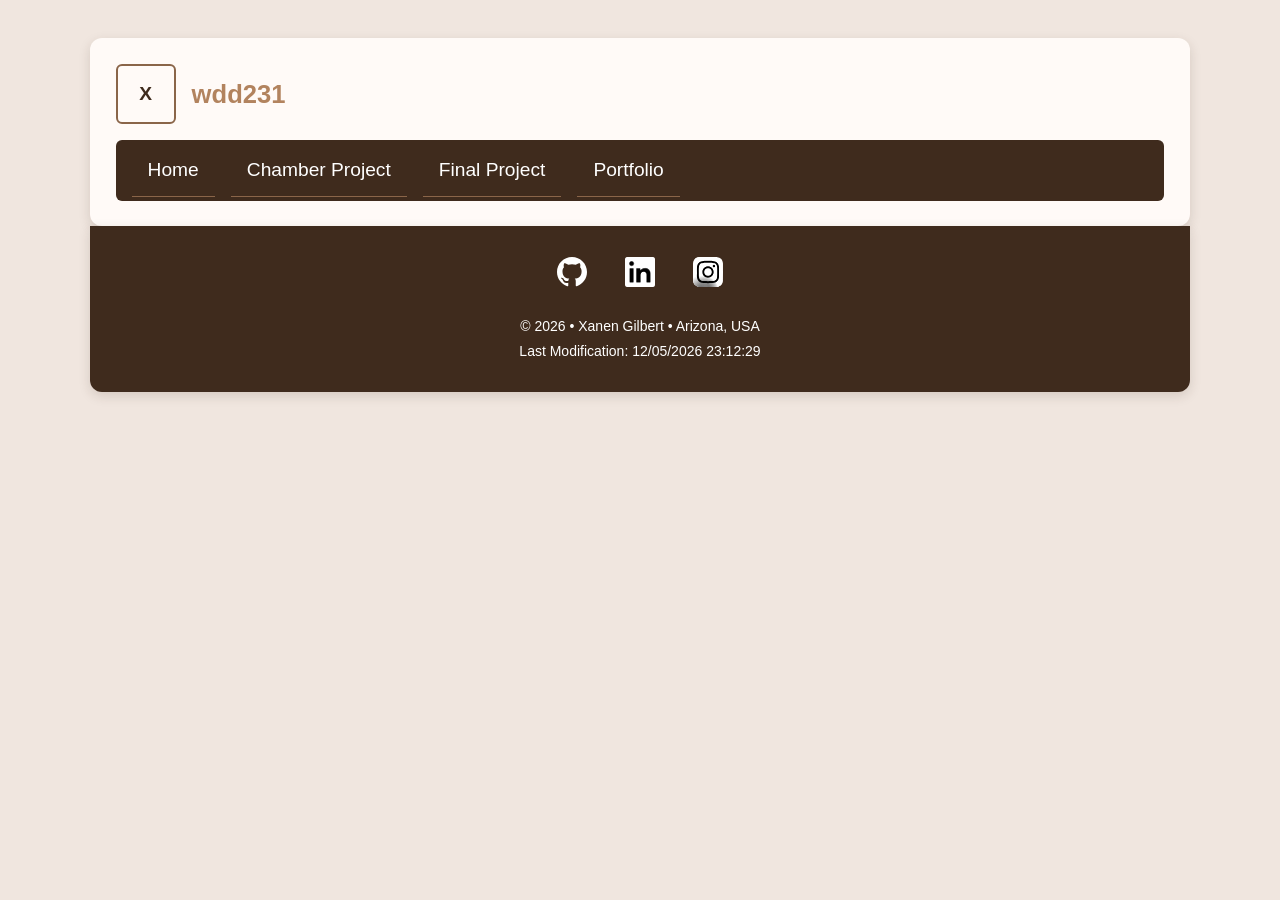
==== chamber/index.html @ e658a53b "added HTML for chamber, also added header and footer" ====
<!DOCTYPE html>
<html lang="en">
<head>
    <meta charset="UTF-8">
    <meta name="viewport" content="width=device-width, initial-scale=1.0">
    <link rel="preconnect" href="https://fonts.googleapis.com">
    <link rel="preconnect" href="https://fonts.gstatic.com" crossorigin>
    <link href="https://fonts.googleapis.com/css2?family=Oswald:wght@200..700&family=Roboto+Mono:ital,wght@0,100..700;1,100..700&display=swap" rel="stylesheet">
    <meta name="description" content="This is the index.html file for the WDD231 project. It contains the basic structure of the website, including the header, main content, and footer.">
    <link rel="stylesheet" href="styles/directory.css">
    <link rel="stylesheet" href="styles/directory-large.css">
    <meta name="author" content="Xane Gilbert">
    <link rel="icon" href="images/favicon.ico">
    <script src="scripts/weather.js" defer></script>
    <script src="../scripts/base.js" defer></script>
    <script src="scripts/directory.js" defer></script>
    <meta property="og:title" content="Chamber Project Directory for Local Businesses">
    <meta property="og:description" content="Explore local businesses, events, weather updates, and community resources in this chamber directory project.">
    <meta property="og:url" content="https://xanamal/chamber/directory.html">
    <meta property="og:image" content="https://xanamal.github.io/wdd231/chamber/images/chamber-preview.jpg">

    <title>Chamber Project Directory</title>
</head>
<body>
    
    <header>

        <div class="site-branding">
            <div class="logo">X</div>
            <span>wdd231</span>
        </div>


        <nav id="navigation">
            <button id="menu">☰</button>
            <ul>
                <li><a href="../index.html">Home</a></li>
                <li><a href="directory.html">Chamber Project</a></li>
                <li><a href="#">Final Project</a></li>
                <li><a href="#">Portfolio</a></li>
            </ul>
        </nav>
    </header>




    <footer>
        <div class="socials">
            <a href="https://github.com/xanamal" target="_blank">
            <img src="../images/github_logo.svg" alt="GitHub Icon">
        </a>

        <a href="www.linkedin.com/in/xanen-gilbert-a3b019311" target="_blank">
            <img src="../images/linkedin.webp" alt="LinkedIn Icon">
        </a>

        <a href="https://www.instagram.com/xanen_gilbert/" target="_blank">
            <img src="../images/insta_logo.svg" alt="Instagram Icon">
        </a>
        </div>

        <p>&copy; <span id="currentyear"></span> • Xanen Gilbert • Arizona, USA</p>
        <p>Last Modification: <span id="lastModified"></span></p>
    </footer>

</body>
</html>
---- chamber/styles/directory.css ----
/*=================
    CSS Variables / Color Theme
=================*/
:root {
  --color-dark: #3f2b1d;
  --color-primary: #b2835e;
  --color-secondary: #c19c7e;
  --color-accent: #d1b59e;
  --color-soft: #e0cdbf;
  --color-light: #f0e6df;

  --color-text: #1f160f;
  --color-text-light: #ffffff;
  --color-card: #fffaf7;
  --color-border: #8a6549;

  --max-width: 1100px;

  --space-xs: clamp(0.35rem, 1vw, 0.5rem);
  --space-sm: clamp(0.5rem, 1.5vw, 1rem);
  --space-md: clamp(1rem, 2vw, 2rem);
  --space-lg: clamp(2rem, 3vw, 3rem);

  --font-small: clamp(0.875rem, 1vw, 1rem);
  --font-medium: clamp(1rem, 1.5vw, 1.25rem);
  --font-large: clamp(1.25rem, 2vw, 2rem);
  --font-xlarge: clamp(1.5rem, 3vw, 3rem);

  --radius-sm: 6px;
  --radius-md: 12px;

  --shadow-soft: 0 4px 12px rgba(63, 43, 29, 0.15);

}


/*=================
    Global Styles
=================*/

*{
    box-sizing: border-box;
}

body {
    margin: 0;
    background-color: var(--color-light);
    font-family: Arial, Helvetica, sans-serif;
    color: var(--color-text);
    font-size: var(--font-medium);
    line-height: 1.5;
}

header,
main,
footer {
    width: min(90%, var(--max-width));
    margin: 0 auto;
}

/*=================
    Header Styles
=================*/


header {
    margin-top: var(--space-lg);
    background: var(--color-card);
    padding: var(--space-md);
    border-radius: var(--radius-md); 
    box-shadow: var(--shadow-soft);
}

.site-branding {
    display: flex;
    align-items: center;
    gap: var(--space-sm);
}

.logo {
    width: clamp(40px, 5vw, 60px);
    height: clamp(40px, 5vw, 60px);
    border: 2px solid var(--color-border);
    display: grid;
    place-items: center;
    font-weight: bold;
    color: var(--color-dark);
    border-radius: var(--radius-sm);
}

.site-branding span {
    font-size: var(--font-large);
    font-weight: 700;
    color: var(--color-primary);
}

/*=================
    Navigation Styles
=================*/

#menu {
    margin-left: auto;
    background: var(--color-dark);
    color: var(--color-text-light);
    border: none;
    padding: var(--space-xs) var(--space-sm);
    border-radius: var(--radius-sm);
    cursor: pointer;

}

#menu::before {
    content: "☰";
}

#menu.open::before {
    content: "✕";
}

#navigation {
    display: flex;
    flex-direction: row;
    background: var(--color-dark);
    margin-top: var(--space-sm);
    border-radius: var(--radius-sm);
    overflow: hidden;
}

#navigation ul {
    display: flex;
    justify-content: center;
    align-items: center;
    gap: var(--space-sm);
    list-style: none;
    margin: 0;
    padding: var(--space-sm);
}

#navigation a {
    color: var(--color-text-light);
    text-decoration: none;
    padding: var(--space-sm);
    border-bottom: 1px solid var(--color-border);
}

#navigation a:hover {
    background: var(--color-primary);
    color: var(--color-dark);
}

/*=================
    Main Styles
=================*/


main {
  background: var(--color-card);
  padding: var(--space-md);
  box-shadow: var(--shadow-soft);
  margin-top: var(--space-md);
}

h1 {
  font-size: var(--font-large);
  color: var(--color-dark);
  margin: 0 0 var(--space-md);
}

h2 {
  color: var(--color-dark);
}

/* Top 3 cards */

.home-info {
  display: grid;
  grid-template-columns: repeat(auto-fit, minmax(220px, 1fr));
  gap: var(--space-sm);
  margin-bottom: var(--space-lg);
}

.info-card {
  background: var(--color-light);
  border: 1px solid var(--color-dark);
  border-radius: var(--radius-md);
  padding: 1rem;
  box-shadow: var(--shadow-soft);
  min-height: 130px;
}

.info-card h2 {
  font-size: 1.1rem;
  margin: 0 0 0.5rem;
  background: var(--color-dark);
  color: var(--color-text-light);
  padding: 0.5rem;
  border-radius: var(--radius-sm);
  text-align: center;
}

.info-card p {
  font-size: 0.95rem;
  margin: 0.5rem 0 0;
  text-align: center;
}

/* Members Section */

.members-section {
  margin-top: var(--space-md);
}

.members-section h2 {
  text-align: center;
  margin-bottom: var(--space-sm);
}

.view-buttons {
  text-align: center;
  margin-bottom: 1rem;
}

.view-buttons button {
  padding: 0.6rem 1rem;
  margin: 0.25rem;
  cursor: pointer;
  border: none;
  border-radius: var(--radius-sm);
  background: var(--color-dark);
  color: var(--color-text-light);
  font-weight: 700;
}

.view-buttons button:hover {
  background: var(--color-primary);
  color: var(--color-dark);
}

/* Grid View */

#members.grid {
  display: grid;
  grid-template-columns: repeat(auto-fit, minmax(220px, 1fr));
  gap: 1rem;
}

.member-card {
  background: #ffffff;
  padding: 0.9rem;
  border: 1px solid var(--color-accent);
  border-radius: var(--radius-md);
  text-align: center;
  box-shadow: var(--shadow-soft);
  transition: transform 0.2s ease, box-shadow 0.2s ease;
}

.member-card:hover {
  transform: translateY(-3px);
  box-shadow: 0 6px 16px rgba(63, 43, 29, 0.2);
}

.member-card img {
  width: 95px;
  height: 95px;
  object-fit: contain;
  margin-bottom: 0.5rem;
}

.member-card h3 {
  font-size: 1.05rem;
  color: var(--color-dark);
  margin: 0.4rem 0;
}

.member-card p {
  font-size: 0.85rem;
  margin: 0.25rem 0;
}

.member-card a {
  display: inline-block;
  margin-top: 0.5rem;
  padding: 0.45rem 0.75rem;
  background: var(--color-dark);
  color: white;
  text-decoration: none;
  border-radius: var(--radius-sm);
  font-size: 0.85rem;
  font-weight: 700;
}

.member-card a:hover {
  background: var(--color-primary);
  color: var(--color-dark);
}

/* List View */

#members.list {
  display: flex;
  flex-direction: column;
  gap: 0.75rem;
}

#members.list .member-card {
  text-align: left;
  padding: 0.75rem 1rem;
}

#members.list .member-card img {
  display: none;
}

#members.list .member-card h3 {
  margin-top: 0;
}




/* =========================
   Footer
   ========================= */

footer {
  background: var(--color-dark);
  color: var(--color-text-light);
  text-align: center;
  padding: var(--space-md);
  margin-bottom: var(--space-lg);
  border-radius: 0 0 var(--radius-md) var(--radius-md);
  box-shadow: var(--shadow-soft);
}

.socials {
  display: flex;
  justify-content: center;
  gap: var(--space-lg);
  font-size: clamp(1.2rem, 3vw, 2rem);
  margin-bottom: var(--space-sm);
}

.socials a img {
  width: 30px;
  height: 30px;
  filter: invert(100%) sepia(100%) grayscale(100%) brightness(150%);
  transition: filter 0.3s ease;
}

footer p {
  margin: 0.25rem;
  font-size: var(--font-small);
}
---- chamber/styles/directory-large.css ----
@media (min-width: 700px) {
  #menu {
    display: none;
  }

  #navigation {
    display: flex;
    flex-direction: row;
  }

  .home-grid {
    grid-template-columns: 2fr 1fr;
  }

  .course-buttons {
    grid-template-columns: repeat(3, 1fr);
  }

  .course-list {
    grid-template-columns: repeat(3, 1fr);
  }
}
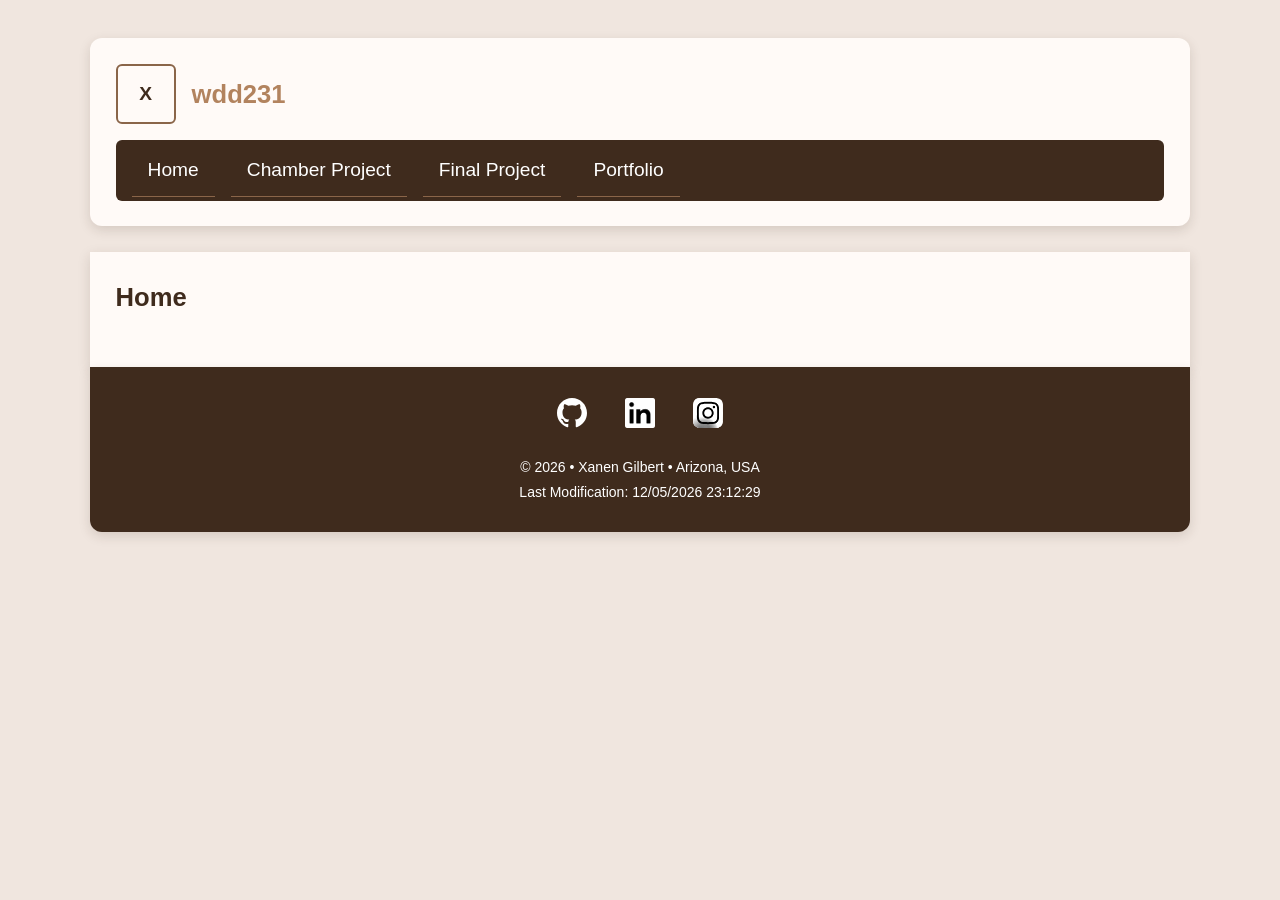
==== commit 7ead82bd: "added main" ====
--- a/chamber/index.html
+++ b/chamber/index.html
@@ -44,6 +44,12 @@
 
 
 
+    <main>
+        <h1>Home</h1>
+    </main>
+
+
+
 
     <footer>
         <div class="socials">
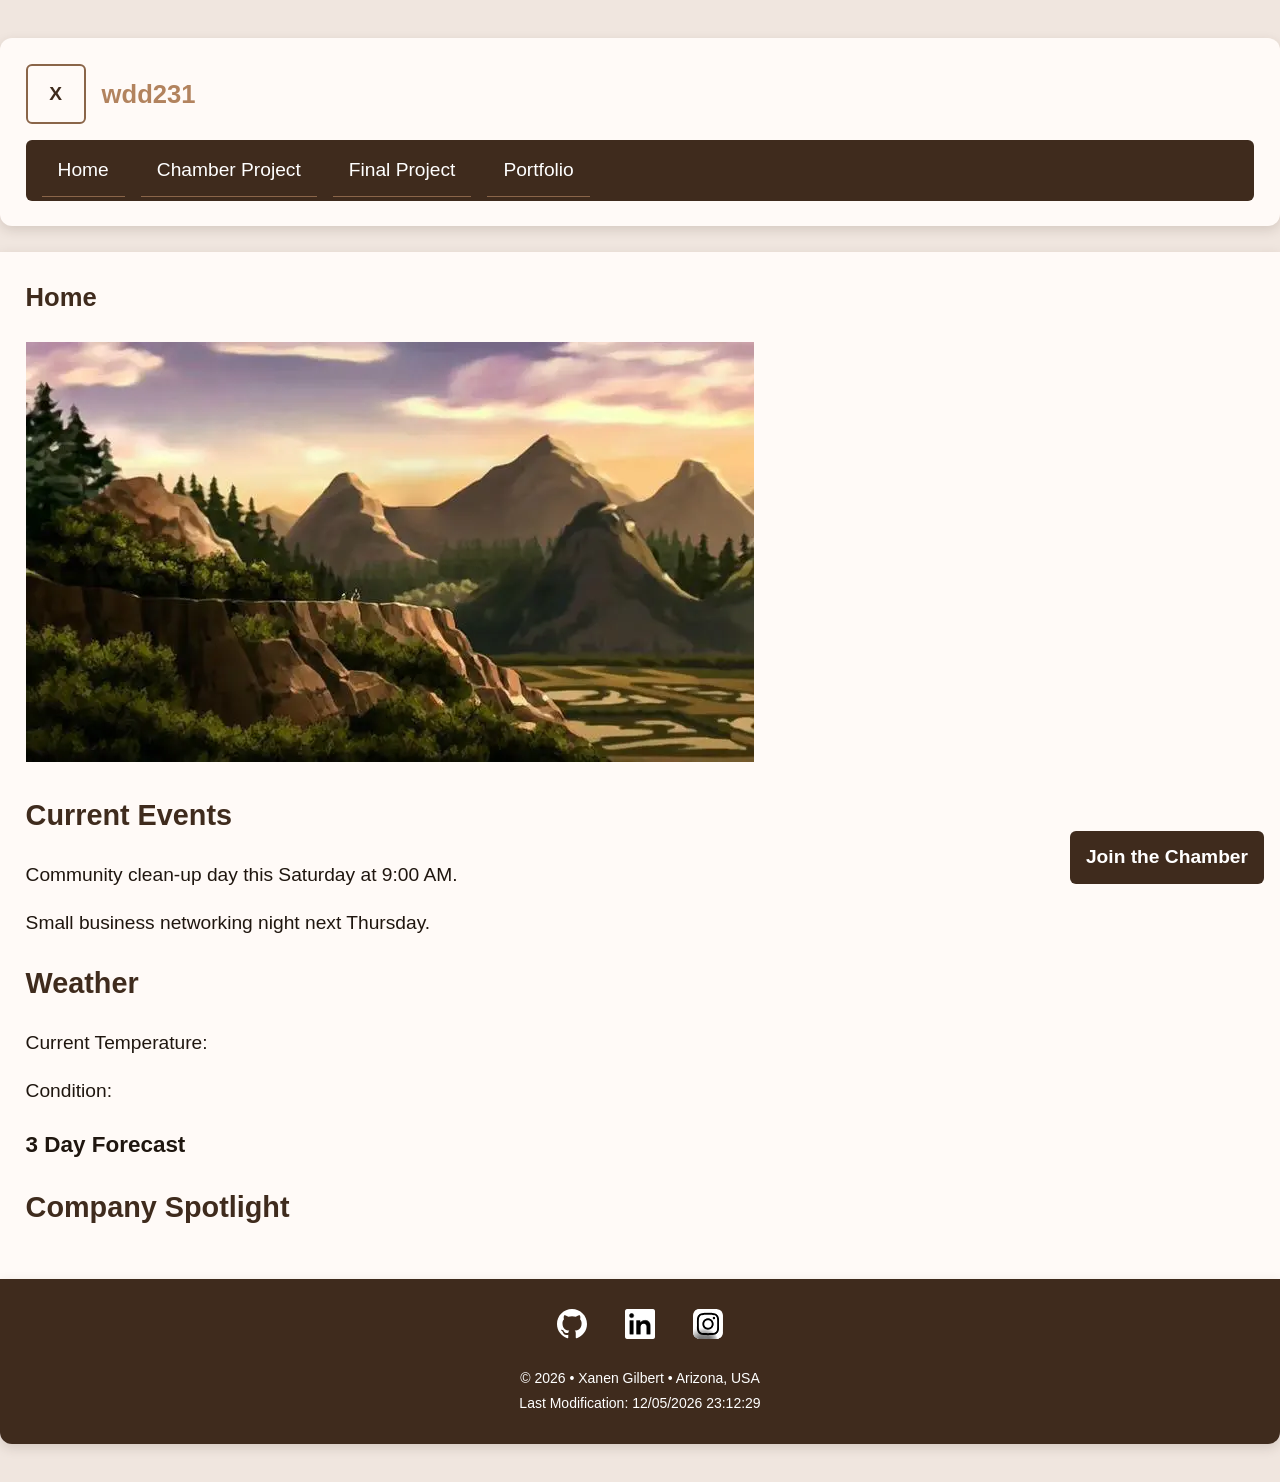
==== commit fa547aa1: "added CSS and hero image js is not working properly" ====
--- a/chamber/index.html
+++ b/chamber/index.html
@@ -7,8 +7,8 @@
     <link rel="preconnect" href="https://fonts.gstatic.com" crossorigin>
     <link href="https://fonts.googleapis.com/css2?family=Oswald:wght@200..700&family=Roboto+Mono:ital,wght@0,100..700;1,100..700&display=swap" rel="stylesheet">
     <meta name="description" content="This is the index.html file for the WDD231 project. It contains the basic structure of the website, including the header, main content, and footer.">
-    <link rel="stylesheet" href="styles/directory.css">
     <link rel="stylesheet" href="styles/directory-large.css">
+    <link rel="stylesheet" href="styles/index_chamber.css">
     <meta name="author" content="Xane Gilbert">
     <link rel="icon" href="images/favicon.ico">
     <script src="scripts/weather.js" defer></script>
@@ -34,7 +34,7 @@
         <nav id="navigation">
             <button id="menu">☰</button>
             <ul>
-                <li><a href="../index.html">Home</a></li>
+                <li><a href="index.html">Home</a></li>
                 <li><a href="directory.html">Chamber Project</a></li>
                 <li><a href="#">Final Project</a></li>
                 <li><a href="#">Portfolio</a></li>
@@ -46,6 +46,34 @@
 
     <main>
         <h1>Home</h1>
+
+        <section>
+            <img src="images/hero_chamber.webp" alt="landscape image of a valley">
+            <a class="cta-button" href="directory.html">Join the Chamber</a>
+        </section>
+
+        <section class="home-grid">
+        <section class="card events">
+            <h2>Current Events</h2>
+            <p>Community clean-up day this Saturday at 9:00 AM.</p>
+            <p>Small business networking night next Thursday.</p>
+        </section>
+
+        <section class="card weather">
+            <h2>Weather</h2>
+            <p>Current Temperature: <span id="current-temp"></span></p>
+            <p>Condition: <span id="weather-desc"></span></p>
+
+            <h3>3 Day Forecast</h3>
+            <div id="forecast"></div>
+        </section>
+
+        <section class="card spotlight">
+            <h2>Company Spotlight</h2>
+            <div id="spotlights"></div>
+        </section>
+    </section>
+
     </main>
 
 
--- a/chamber/styles/index_chamber.css
+++ b/chamber/styles/index_chamber.css
@@ -0,0 +1,407 @@
+/*=================
+    CSS Variables / Color Theme
+=================*/
+:root {
+  --color-dark: #3f2b1d;
+  --color-primary: #b2835e;
+  --color-secondary: #c19c7e;
+  --color-accent: #d1b59e;
+  --color-soft: #e0cdbf;
+  --color-light: #f0e6df;
+
+  --color-text: #1f160f;
+  --color-text-light: #ffffff;
+  --color-card: #fffaf7;
+  --color-border: #8a6549;
+
+  --max-width: 1100px;
+
+  --space-xs: clamp(0.35rem, 1vw, 0.5rem);
+  --space-sm: clamp(0.5rem, 1.5vw, 1rem);
+  --space-md: clamp(1rem, 2vw, 2rem);
+  --space-lg: clamp(2rem, 3vw, 3rem);
+
+  --font-small: clamp(0.875rem, 1vw, 1rem);
+  --font-medium: clamp(1rem, 1.5vw, 1.25rem);
+  --font-large: clamp(1.25rem, 2vw, 2rem);
+  --font-xlarge: clamp(1.5rem, 3vw, 3rem);
+
+  --radius-sm: 6px;
+  --radius-md: 12px;
+
+  --shadow-soft: 0 4px 12px rgba(63, 43, 29, 0.15);
+
+}
+
+
+/*=================
+    Global Styles
+=================*/
+
+*{
+    box-sizing: border-box;
+}
+
+body {
+    margin: 0;
+    background-color: var(--color-light);
+    font-family: Arial, Helvetica, sans-serif;
+    color: var(--color-text);
+    font-size: var(--font-medium);
+    line-height: 1.5;
+
+    min-height: 100vh;
+    display: flex;
+    flex-direction: column;
+}
+
+header,
+main,
+footer {
+    width: 100%;
+    margin: 0 auto;
+    padding-inline: 1rem;
+}
+
+/*=================
+    Header Styles
+=================*/
+
+
+header {
+    margin-top: var(--space-lg);
+    background: var(--color-card);
+    padding: var(--space-md);
+    border-radius: var(--radius-md); 
+    box-shadow: var(--shadow-soft);
+}
+
+.site-branding {
+    display: flex;
+    align-items: center;
+    gap: var(--space-sm);
+}
+
+.logo {
+    width: clamp(40px, 5vw, 60px);
+    height: clamp(40px, 5vw, 60px);
+    border: 2px solid var(--color-border);
+    display: grid;
+    place-items: center;
+    font-weight: bold;
+    color: var(--color-dark);
+    border-radius: var(--radius-sm);
+}
+
+.site-branding span {
+    font-size: var(--font-large);
+    font-weight: 700;
+    color: var(--color-primary);
+}
+
+/*=================
+    Navigation Styles
+=================*/
+
+#menu {
+    margin-left: auto;
+    background: var(--color-dark);
+    color: var(--color-text-light);
+    border: none;
+    padding: var(--space-xs) var(--space-sm);
+    border-radius: var(--radius-sm);
+    cursor: pointer;
+
+}
+
+#menu::before {
+    content: "☰";
+}
+
+#menu.open::before {
+    content: "✕";
+}
+
+#navigation {
+    display: flex;
+    flex-direction: row;
+    background: var(--color-dark);
+    margin-top: var(--space-sm);
+    border-radius: var(--radius-sm);
+    overflow: hidden;
+}
+
+#navigation ul {
+    display: flex;
+    justify-content: center;
+    align-items: center;
+    gap: var(--space-sm);
+    list-style: none;
+    margin: 0;
+    padding: var(--space-sm);
+}
+
+#navigation a {
+    color: var(--color-text-light);
+    text-decoration: none;
+    padding: var(--space-sm);
+    border-bottom: 1px solid var(--color-border);
+}
+
+#navigation a:hover {
+    background: var(--color-primary);
+    color: var(--color-dark);
+}
+
+/*=================
+    Main Styles
+=================*/
+
+
+main {
+  background: var(--color-card);
+  padding: var(--space-md);
+  box-shadow: var(--shadow-soft);
+  margin-top: var(--space-md);
+
+  flex: 1;
+}
+
+h1 {
+  font-size: var(--font-large);
+  color: var(--color-dark);
+  margin: 0 0 var(--space-md);
+}
+
+h2 {
+  color: var(--color-dark);
+}
+
+/* Hero Section */
+
+.hero {
+    width: 100%;
+    height: 100vh;
+    overflow: hidden;
+    border-radius: var(--radius-md);
+    margin-bottom: var(--space-lg);
+}
+
+.hero img {
+    width: 100%;
+    height: 100%;
+    object-fit: cover;
+    display: block;
+}
+
+.cta-button {
+  position: absolute;
+  right: 1rem;
+  bottom: 1rem;
+  background: var(--color-dark);
+  color: var(--color-text-light);
+  padding: 0.75rem 1rem;
+  border-radius: var(--radius-sm);
+  text-decoration: none;
+  font-weight: 700;
+}
+
+.cta-button:hover {
+  background: var(--color-primary);
+  color: var(--color-dark);
+}
+
+.hero {
+  position: relative;
+  max-width: 750px;
+  margin: 0 auto var(--space-lg);
+}
+
+.hero img {
+  width: 100%;
+  height: auto;
+  display: block;
+  border-radius: var(--radius-md);
+}
+
+/* Top 3 cards */
+
+.home-info {
+  display: grid;
+  grid-template-columns: repeat(auto-fit, minmax(220px, 1fr));
+  gap: var(--space-sm);
+  margin-bottom: var(--space-lg);
+}
+
+.info-card {
+  background: var(--color-light);
+  border: 1px solid var(--color-dark);
+  border-radius: var(--radius-md);
+  padding: 1rem;
+  box-shadow: var(--shadow-soft);
+  min-height: 130px;
+}
+
+.info-card h2 {
+  font-size: 1.1rem;
+  margin: 0 0 0.5rem;
+  background: var(--color-dark);
+  color: var(--color-text-light);
+  padding: 0.5rem;
+  border-radius: var(--radius-sm);
+  text-align: center;
+}
+
+.info-card p {
+  font-size: 0.95rem;
+  margin: 0.5rem 0 0;
+  text-align: center;
+}
+
+/* Members Section */
+
+.members-section {
+  margin-top: var(--space-md);
+}
+
+.members-section h2 {
+  text-align: center;
+  margin-bottom: var(--space-sm);
+}
+
+.view-buttons {
+  text-align: center;
+  margin-bottom: 1rem;
+}
+
+.view-buttons button {
+  padding: 0.6rem 1rem;
+  margin: 0.25rem;
+  cursor: pointer;
+  border: none;
+  border-radius: var(--radius-sm);
+  background: var(--color-dark);
+  color: var(--color-text-light);
+  font-weight: 700;
+}
+
+.view-buttons button:hover {
+  background: var(--color-primary);
+  color: var(--color-dark);
+}
+
+/* Grid View */
+
+#members.grid {
+  display: grid;
+  grid-template-columns: repeat(auto-fit, minmax(220px, 1fr));
+  gap: 1rem;
+}
+
+.member-card {
+  background: #ffffff;
+  padding: 0.9rem;
+  border: 1px solid var(--color-accent);
+  border-radius: var(--radius-md);
+  text-align: center;
+  box-shadow: var(--shadow-soft);
+  transition: transform 0.2s ease, box-shadow 0.2s ease;
+}
+
+.member-card:hover {
+  transform: translateY(-3px);
+  box-shadow: 0 6px 16px rgba(63, 43, 29, 0.2);
+}
+
+.member-card img {
+  width: 95px;
+  height: 95px;
+  object-fit: contain;
+  margin-bottom: 0.5rem;
+}
+
+.member-card h3 {
+  font-size: 1.05rem;
+  color: var(--color-dark);
+  margin: 0.4rem 0;
+}
+
+.member-card p {
+  font-size: 0.85rem;
+  margin: 0.25rem 0;
+}
+
+.member-card a {
+  display: inline-block;
+  margin-top: 0.5rem;
+  padding: 0.45rem 0.75rem;
+  background: var(--color-dark);
+  color: white;
+  text-decoration: none;
+  border-radius: var(--radius-sm);
+  font-size: 0.85rem;
+  font-weight: 700;
+}
+
+.member-card a:hover {
+  background: var(--color-primary);
+  color: var(--color-dark);
+}
+
+/* List View */
+
+#members.list {
+  display: flex;
+  flex-direction: column;
+  gap: 0.75rem;
+}
+
+#members.list .member-card {
+  text-align: left;
+  padding: 0.75rem 1rem;
+}
+
+#members.list .member-card img {
+  display: none;
+}
+
+#members.list .member-card h3 {
+  margin-top: 0;
+}
+
+
+
+
+/* =========================
+   Footer
+   ========================= */
+
+footer {
+  background: var(--color-dark);
+  color: var(--color-text-light);
+  text-align: center;
+  padding: var(--space-md);
+  margin-bottom: var(--space-lg);
+  border-radius: 0 0 var(--radius-md) var(--radius-md);
+  box-shadow: var(--shadow-soft);
+}
+
+.socials {
+  display: flex;
+  justify-content: center;
+  gap: var(--space-lg);
+  font-size: clamp(1.2rem, 3vw, 2rem);
+  margin-bottom: var(--space-sm);
+}
+
+.socials a img {
+  width: 30px;
+  height: 30px;
+  filter: invert(100%) sepia(100%) grayscale(100%) brightness(150%);
+  transition: filter 0.3s ease;
+}
+
+footer p {
+  margin: 0.25rem;
+  font-size: var(--font-small);
+}
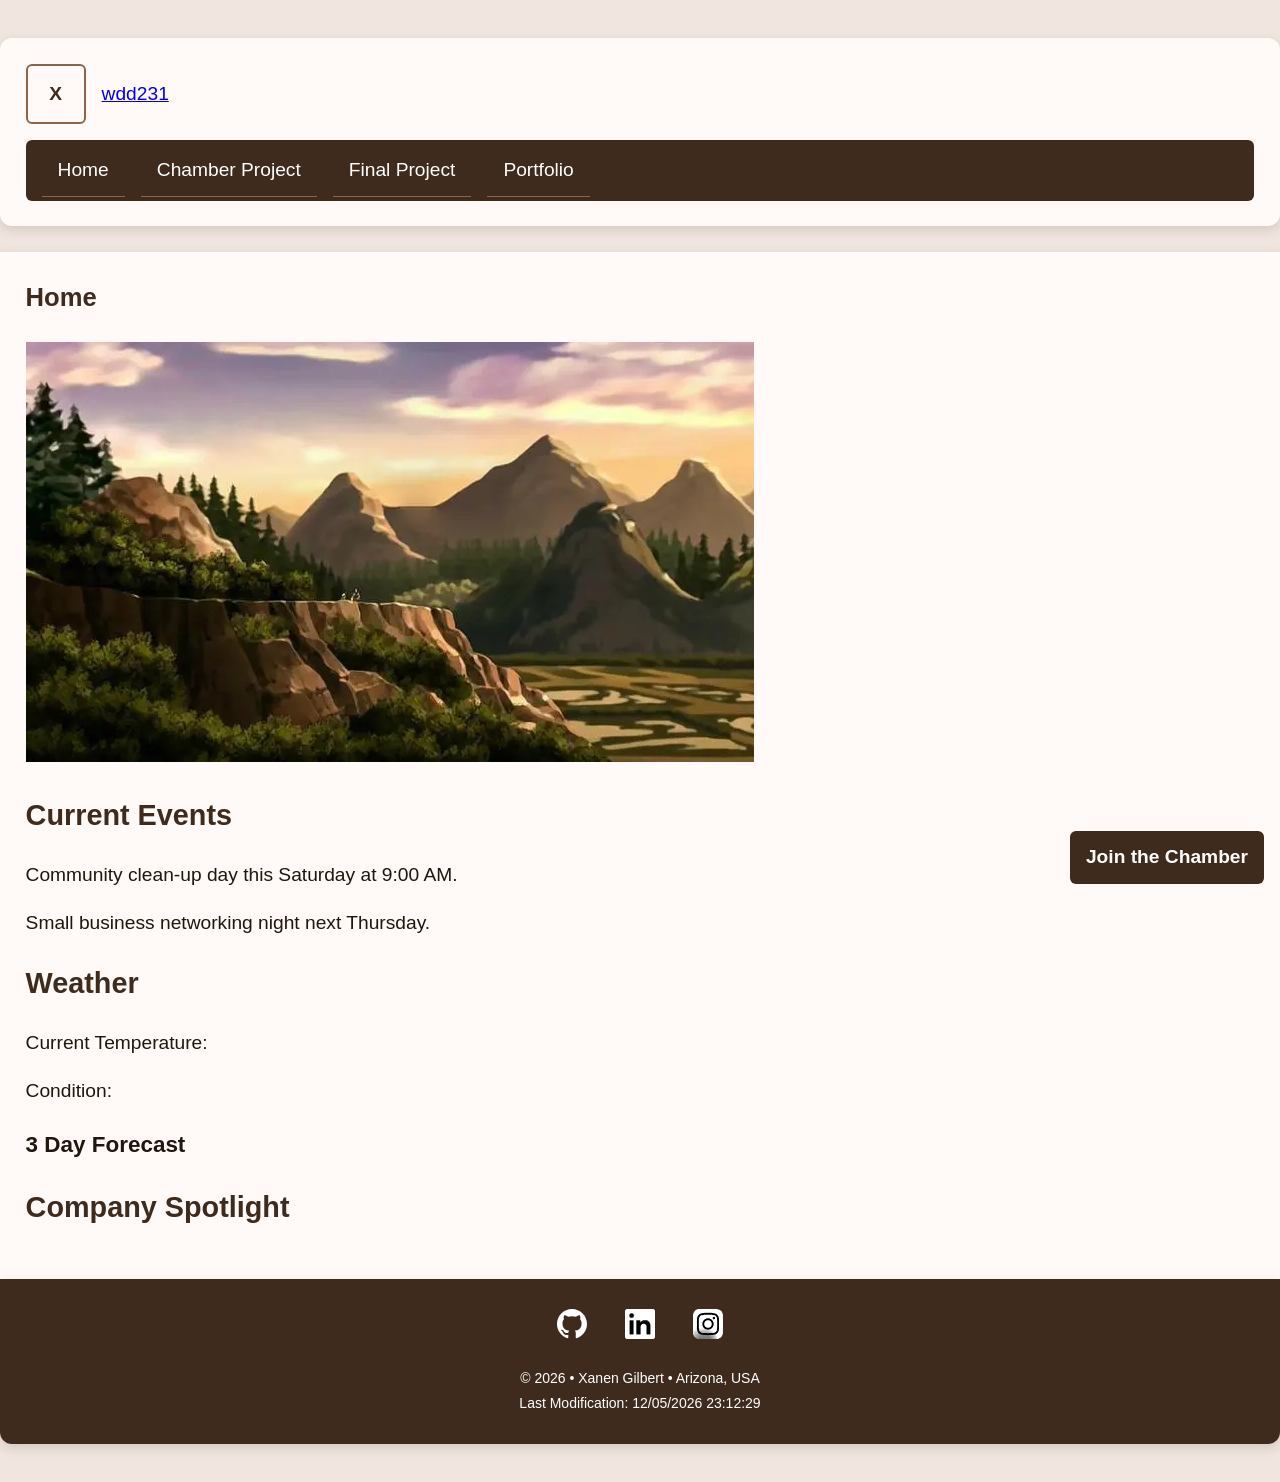
==== commit aad4feba: "added txt file for final project" ====
--- a/chamber/index.html
+++ b/chamber/index.html
@@ -27,7 +27,7 @@
 
         <div class="site-branding">
             <div class="logo">X</div>
-            <span>wdd231</span>
+            <a href="../index.html">wdd231</a>
         </div>
 
 
--- a/chamber/styles/index_chamber.css
+++ b/chamber/styles/index_chamber.css
@@ -179,20 +179,7 @@
 
 /* Hero Section */
 
-.hero {
-    width: 100%;
-    height: 100vh;
-    overflow: hidden;
-    border-radius: var(--radius-md);
-    margin-bottom: var(--space-lg);
-}
-
-.hero img {
-    width: 100%;
-    height: 100%;
-    object-fit: cover;
-    display: block;
-}
+
 
 .cta-button {
   position: absolute;
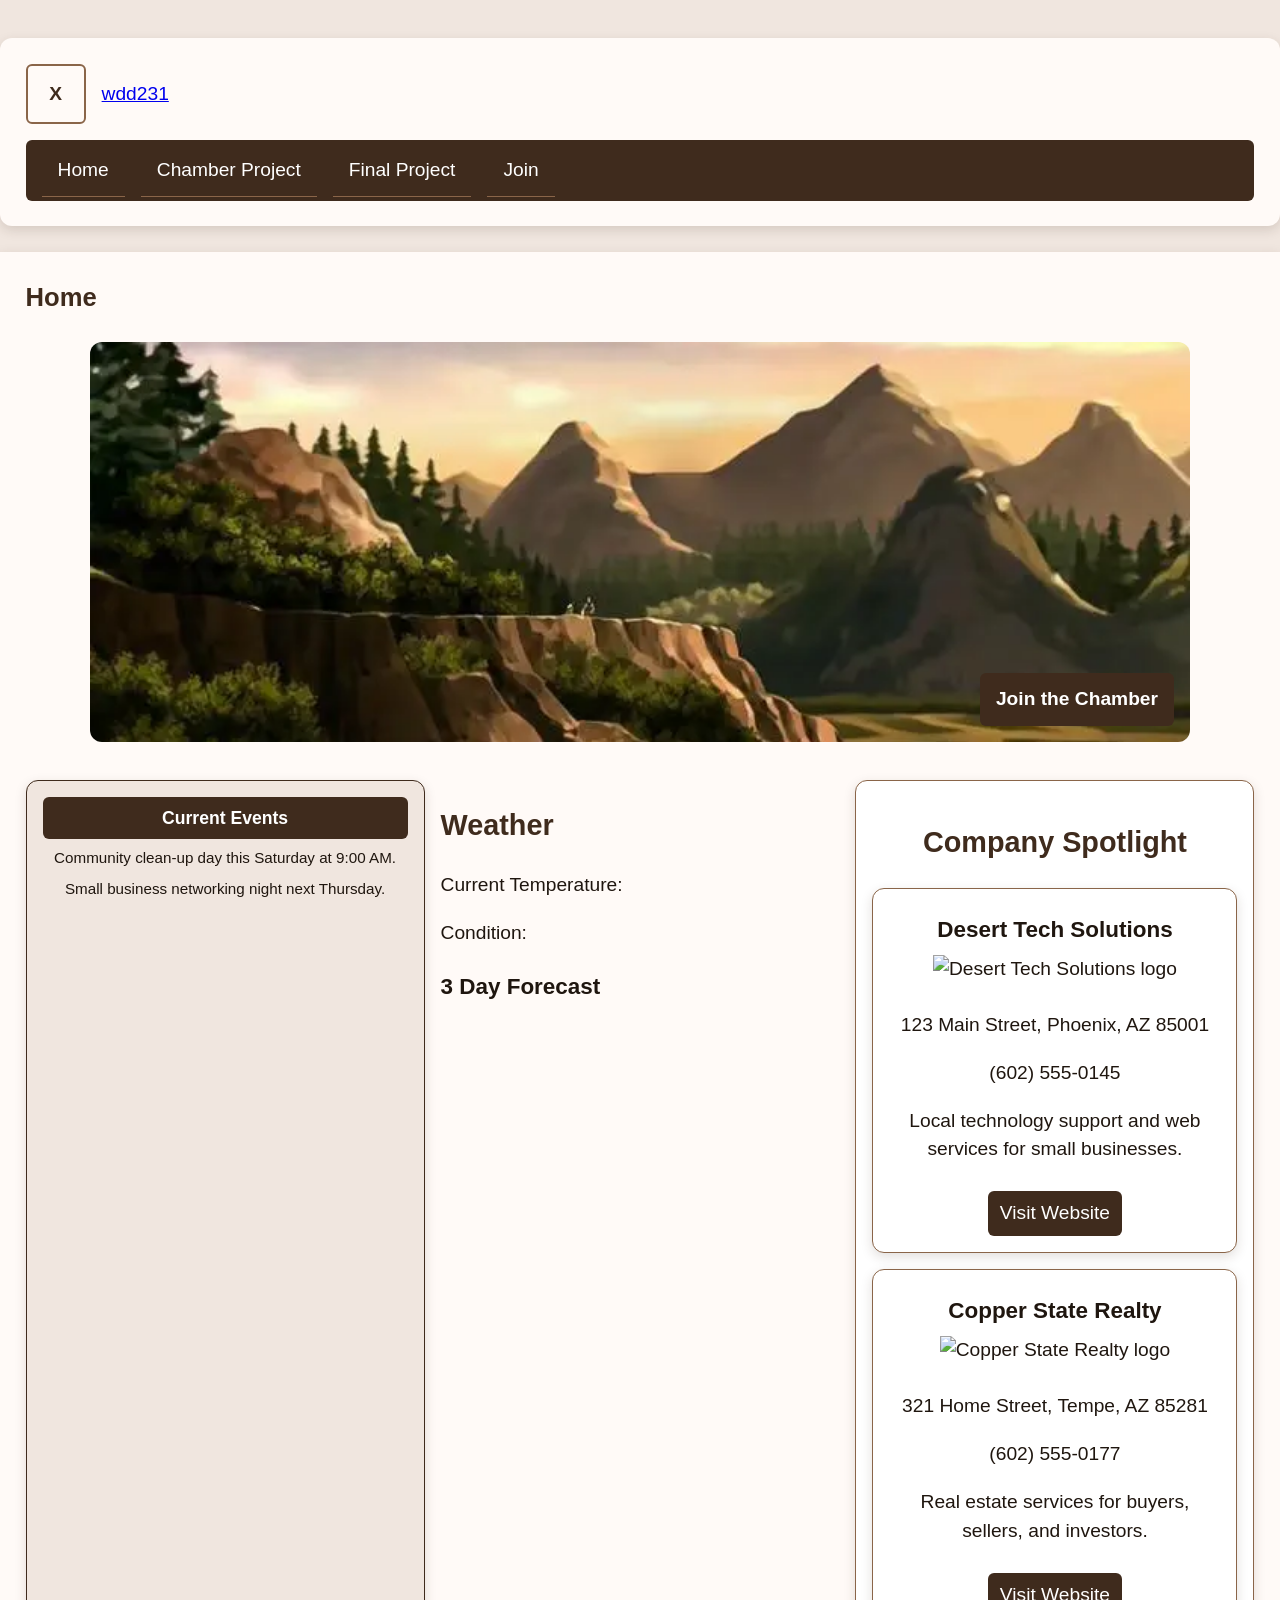
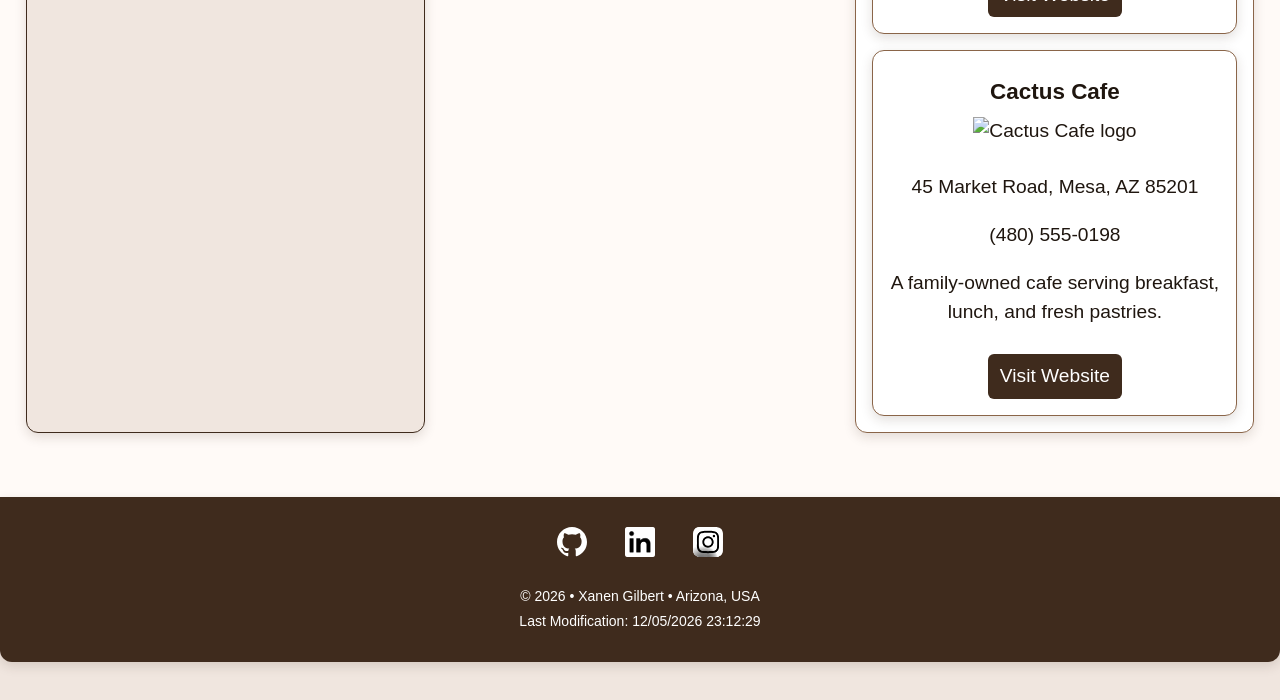
==== commit daeef207: "updated spotlight, and removed unessisary CSS" ====
--- a/chamber/index.html
+++ b/chamber/index.html
@@ -14,6 +14,7 @@
     <script src="scripts/weather.js" defer></script>
     <script src="../scripts/base.js" defer></script>
     <script src="scripts/directory.js" defer></script>
+    <script src="scripts/spotlight.js" defer></script>
     <meta property="og:title" content="Chamber Project Directory for Local Businesses">
     <meta property="og:description" content="Explore local businesses, events, weather updates, and community resources in this chamber directory project.">
     <meta property="og:url" content="https://xanamal/chamber/directory.html">
@@ -32,12 +33,12 @@
 
 
         <nav id="navigation">
-            <button id="menu">☰</button>
+            <button id="menu" aria-label="Open navigation"></button>
             <ul>
                 <li><a href="index.html">Home</a></li>
                 <li><a href="directory.html">Chamber Project</a></li>
                 <li><a href="#">Final Project</a></li>
-                <li><a href="#">Portfolio</a></li>
+                <li><a href="join.html">Join</a></li>
             </ul>
         </nav>
     </header>
@@ -45,15 +46,16 @@
 
 
     <main>
+
         <h1>Home</h1>
 
-        <section>
+        <section class="hero">
             <img src="images/hero_chamber.webp" alt="landscape image of a valley">
             <a class="cta-button" href="directory.html">Join the Chamber</a>
         </section>
 
-        <section class="home-grid">
-        <section class="card events">
+        <section class="home-info">
+        <section class="info-card events">
             <h2>Current Events</h2>
             <p>Community clean-up day this Saturday at 9:00 AM.</p>
             <p>Small business networking night next Thursday.</p>
@@ -68,7 +70,7 @@
             <div id="forecast"></div>
         </section>
 
-        <section class="card spotlight">
+        <section class="spotlight-card">
             <h2>Company Spotlight</h2>
             <div id="spotlights"></div>
         </section>
--- a/chamber/styles/index_chamber.css
+++ b/chamber/styles/index_chamber.css
@@ -114,12 +114,10 @@
 
 }
 
-#menu::before {
-    content: "☰";
-}
-
-#menu.open::before {
-    content: "✕";
+#navigation a.active,
+#navigation a[aria-current="page"] {
+  background: var(--color-primary);
+  color: var(--color-dark);
 }
 
 #navigation {
@@ -200,13 +198,14 @@
 
 .hero {
   position: relative;
-  max-width: 750px;
+  width: min(100%, 1100px);
   margin: 0 auto var(--space-lg);
 }
 
 .hero img {
   width: 100%;
-  height: auto;
+  height: clamp(200px, 40vw, 400px);
+  object-fit: cover;
   display: block;
   border-radius: var(--radius-md);
 }
@@ -277,6 +276,48 @@
   color: var(--color-dark);
 }
 
+/*spotlight section*/
+
+#spotlights {
+  display: grid;
+  gap: 1rem;
+}
+
+.spotlight-card {
+  background: white;
+  border: 1px solid var(--color-border);
+  border-radius: var(--radius-md);
+  padding: 1rem;
+  text-align: center;
+  box-shadow: var(--shadow-soft);
+}
+
+.spotlight-card img {
+  width: 100px;
+  height: 100px;
+  object-fit: contain;
+  margin-bottom: 0.5rem;
+}
+
+.spotlight-card h3 {
+  margin: 0.5rem 0;
+}
+
+.spotlight-card a {
+  display: inline-block;
+  margin-top: 0.5rem;
+  padding: 0.5rem 0.75rem;
+  background: var(--color-dark);
+  color: white;
+  text-decoration: none;
+  border-radius: var(--radius-sm);
+}
+
+.spotlight-card a:hover {
+  background: var(--color-primary);
+  color: var(--color-dark);
+}
+
 /* Grid View */
 
 #members.grid {
